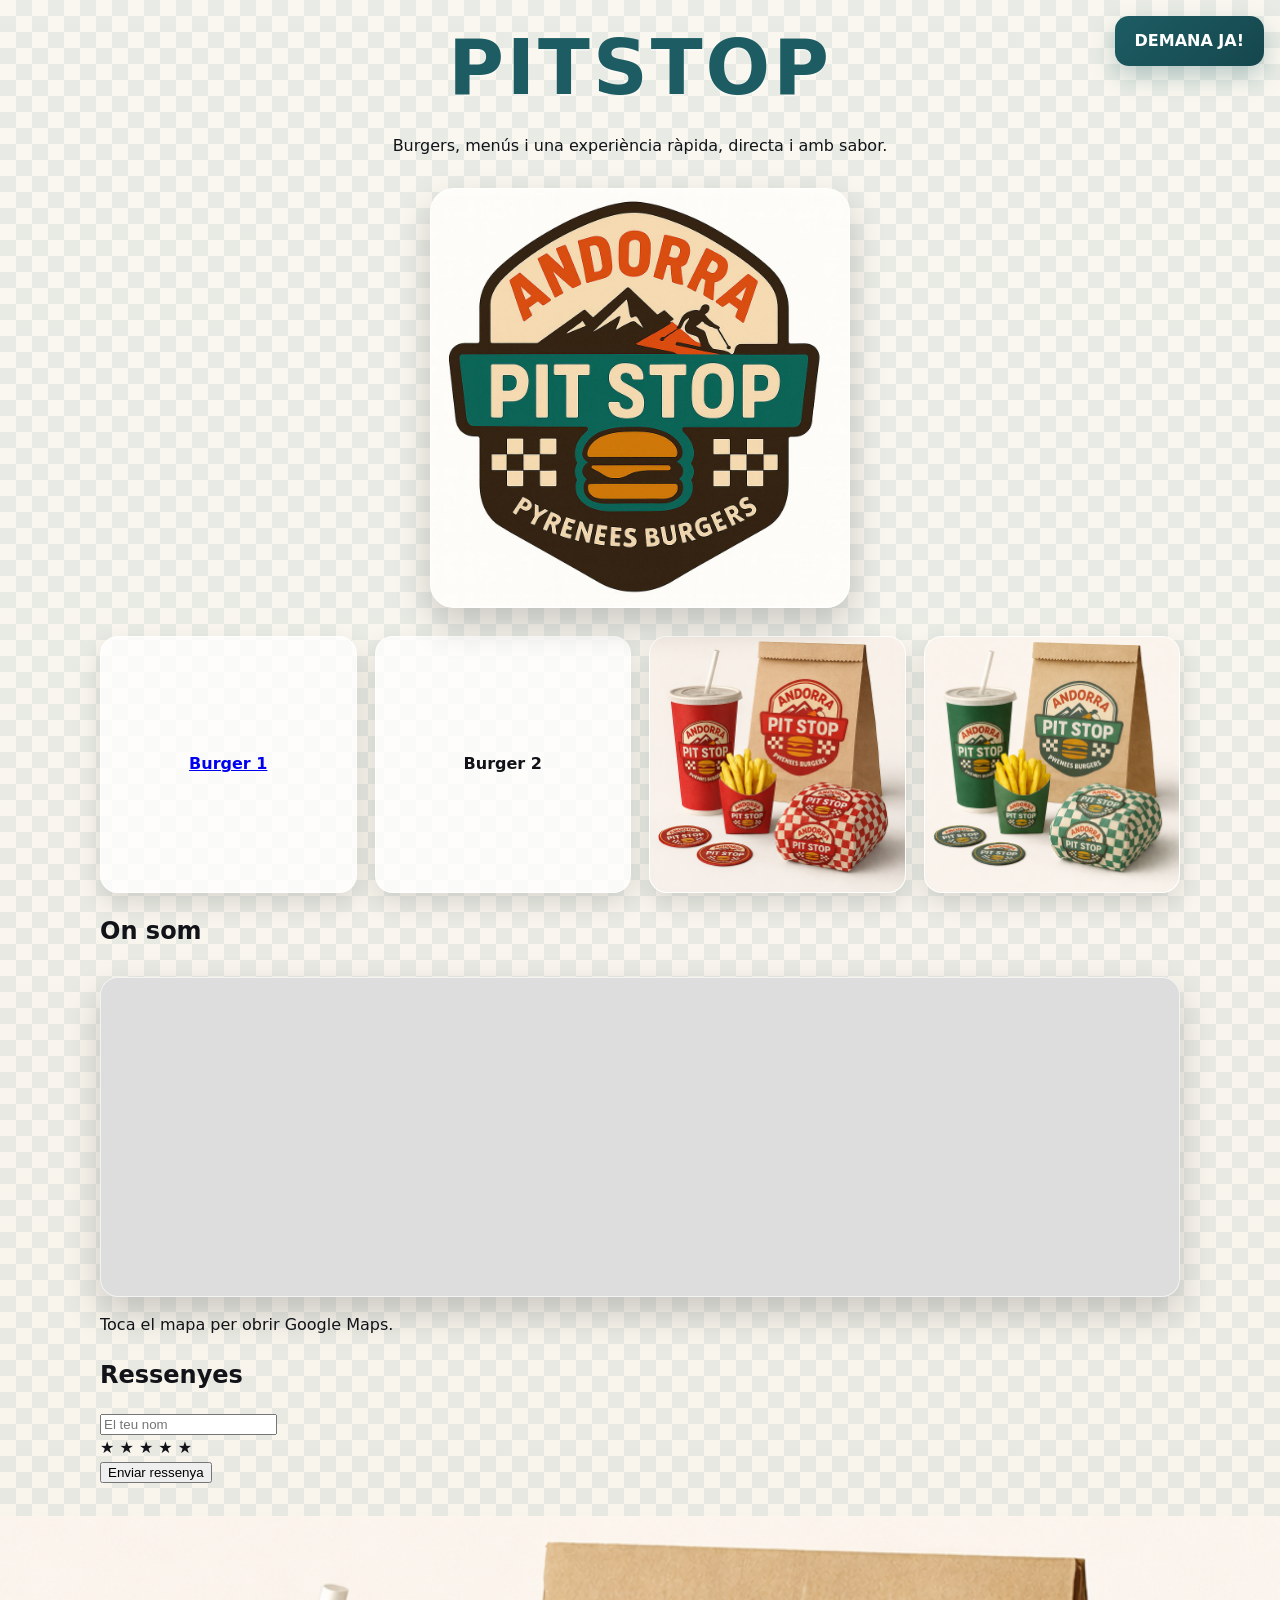
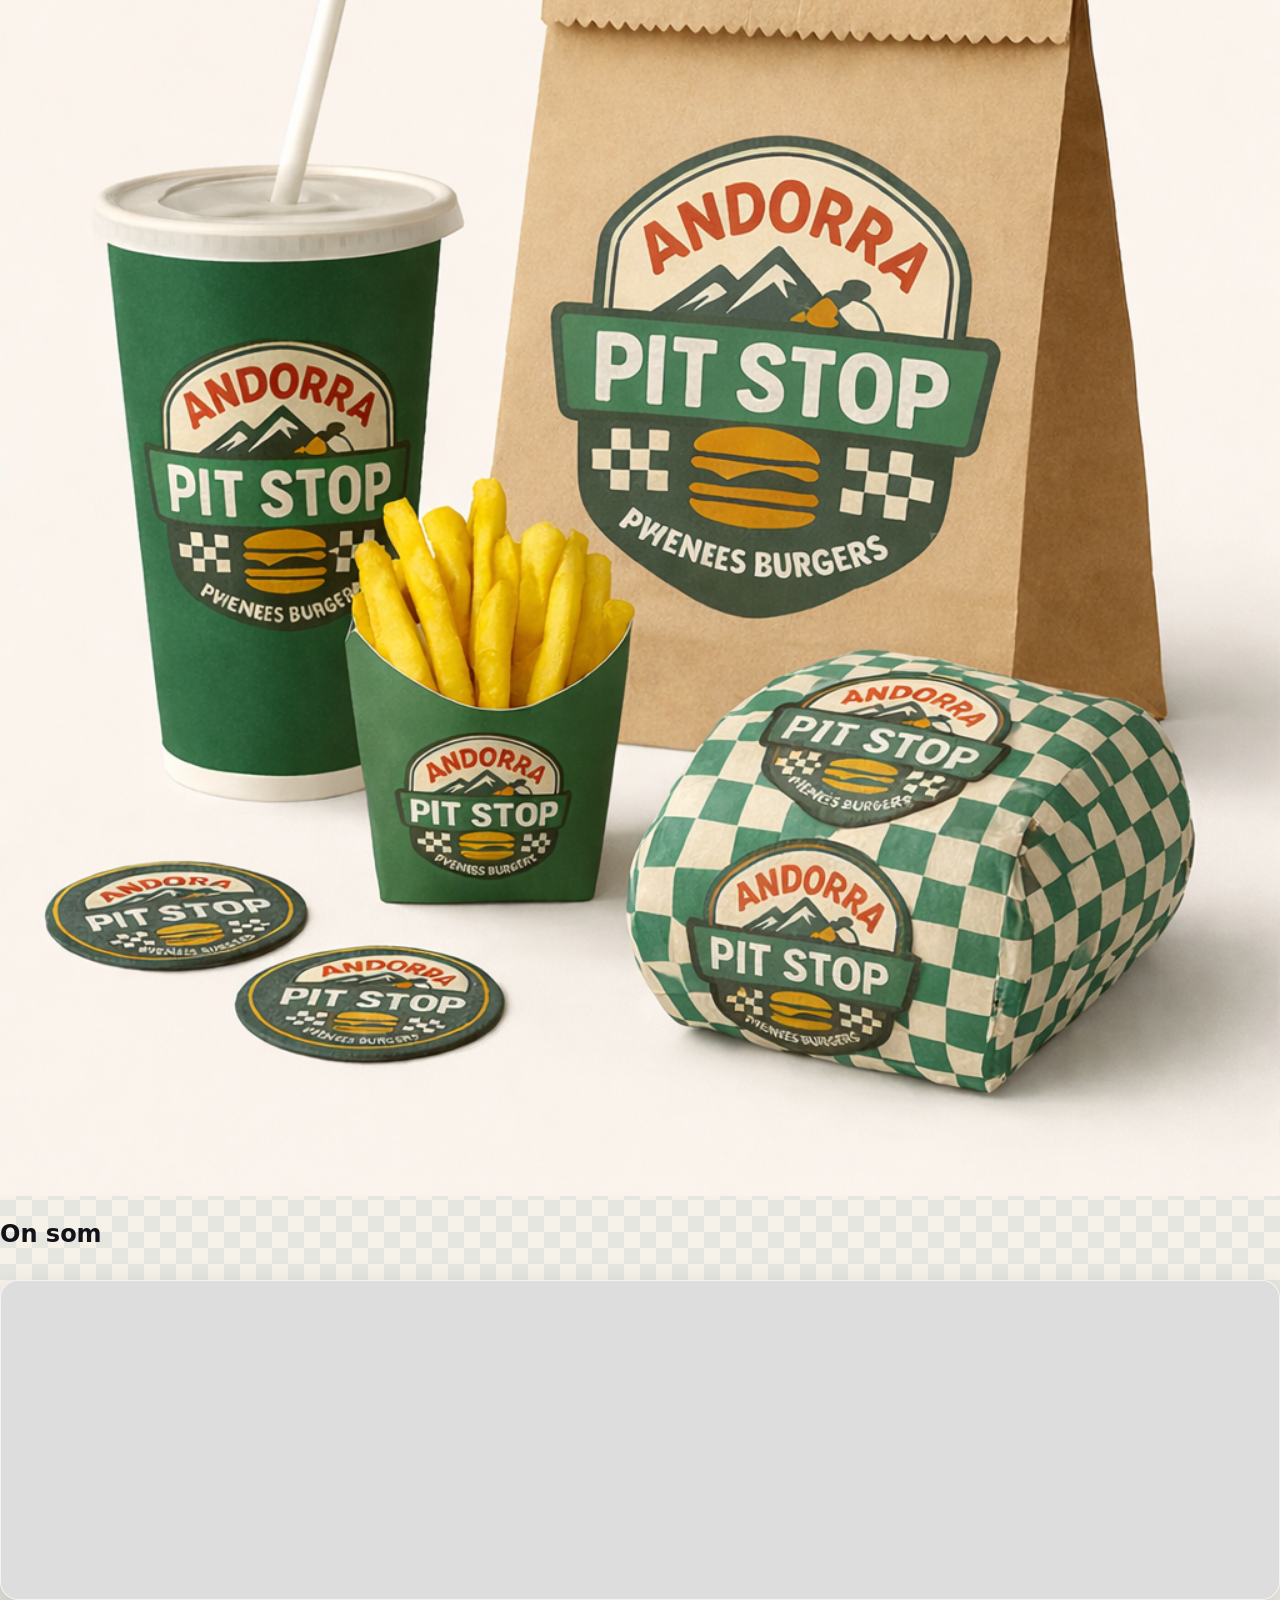
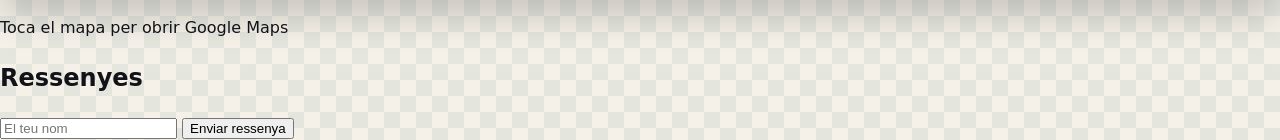
==== index.html @ 6b544244 "index.html" ====
<!doctype html>
<html lang="ca">
<head>
  <meta charset="utf-8">
  <meta name="viewport" content="width=device-width, initial-scale=1">
  <title>PitStop | Burgers & Menús</title>
  <meta name="description" content="PitStop: hamburgueses, menús i comandes ràpides. Descobreix el nostre espai i demana fàcilment.">
  <link rel="stylesheet" href="styles.css">
</head>

<body>
  <img src="eskiador.jpg" alt="Esquiador PitStop" class="ski-cross">

  <a href="comanda.html" class="order-btn">DEMANA JA!</a>

  <main class="wrap">
    <header class="top">
      <h1 class="title">PITSTOP</h1>
      <p class="subtitle">Burgers, menús i una experiència ràpida, directa i amb sabor.</p>

      <div class="billboard" aria-label="Galeria destacada de PitStop">
        <img id="billboardImg" src="logo.jpg" alt="Imatge destacada de PitStop">
      </div>
    </header>

    <section class="grid" aria-label="Productes destacats">
      <a
        class="card buy"
        href="https://wa.me/376000000?text=Hola%20PitStop%2C%20vull%201%20Burger%201%2E"
        target="_blank"
        rel="noopener"
        aria-label="Demanar Burger 1 per WhatsApp">
        Burger 1
      </a>

      <div class="card" aria-label="Burger 2">
        Burger 2
      </div>

      <div class="card menu-card" aria-label="Menú Smash">
        <img src="menu-smash.jpg" alt="Menú Smash" class="menu-img">
      </div>

      <div class="card menu-card" aria-label="Menú Normal">
        <img src="menu-normal.jpg" alt="Menú Normal" class="menu-img">
      </div>
    </section>

    <section class="location" aria-labelledby="location-title">
      <h2 id="location-title">On som</h2>

      <div class="map">
        <iframe
          src="https://www.google.com/maps/embed?pb=!1m18!1m12!1m3!1d3025.758367980422!2d1.635220140494224!3d42.58123352121971!2m3!1f0!2f0!2f0!3f0!3m2!1i1024!2i768!4f13.1!3m3!1m2!1s0x12af63008f0b2885%3A0xf65c1738ff2b8230!2sHotel%20Segle%20XX%20Andorra!5e1!3m2!1sca!2ses!4v1765742271451!5m2!1sca!2ses"
          allowfullscreen=""
          loading="lazy"
          referrerpolicy="no-referrer-when-downgrade"
          title="Mapa de la ubicació de PitStop">
        </iframe>
      </div>

      <p>Toca el mapa per obrir Google Maps.</p>
    </section>

    <section class="reviews" aria-labelledby="reviews-title">
      <h2 id="reviews-title">Ressenyes</h2>

      <form id="reviewForm" class="review-form">
        <input
          type="text"
          id="name"
          name="name"
          placeholder="El teu nom"
          required
        >

        <div class="stars" aria-label="Valoració">
          <span data-value="1" role="button" tabindex="0">★</span>
          <span data-value="2" role="button" tabindex="0">★</span>
          <span data-value="3" role="button" tabindex="0">★</span>
          <span data-value="4" role="button" tabindex="0">★</span>
          <span data-value="5" role="button" tabindex="0">★</span>
        </div>

        <input type="hidden" id="rating" name="rating" value="0">

        <button type="submit">Enviar ressenya</button>
      </form>

      <div id="reviewsList" class="reviews-list" aria-live="polite"></div>
    </section>
  </main>

  <script src="slider.js"></script>
</body>
</html>        <img src="menu-normal.jpg" alt="Menú Normal" class="menu-img">
      </div>
    </section>

    <section class="location">
      <h2>On som</h2>
      <div class="map">
        <iframe
  src="https://www.google.com/maps/embed?pb=!1m18!1m12!1m3!1d3025.758367980422!2d1.635220140494224!3d42.58123352121971!2m3!1f0!2f0!3f0!3m2!1i1024!2i768!4f13.1!3m3!1m2!1s0x12af63008f0b2885%3A0xf65c1738ff2b8230!2sHotel%20Segle%20XX%20Andorra!5e1!3m2!1sca!2ses!4v1765742271451!5m2!1sca!2ses"
  allowfullscreen=""
  loading="lazy"
  referrerpolicy="no-referrer-when-downgrade"></iframe>

      </div>
      <p>Toca el mapa per obrir Google Maps</p>
    </section>

    <section class="reviews">
      <h2>Ressenyes</h2>
      <form class="review-form">
        <input type="text" placeholder="El teu nom" required>
        <button type="submit">Enviar ressenya</button>
      </form>
    </section>
  </main>

  <script src="slider.js"></script>
  <img src="eskiador.jpg" alt="Esquiador PitStop" class="ski-cross">
</body>
</html>
---- styles.css ----
:root{
  --cream: #f5f1e8;
  --green: #1d5c63;
  --green-dark: #15474d;
  --dark: #111318;
  --red: #d32f2f;
  --white: #ffffff;
  --shadow-soft: 0 10px 24px rgba(0,0,0,.12);
  --shadow-medium: 0 16px 36px rgba(0,0,0,.18);
  --radius: 18px;
  --radius-lg: 24px;
  --transition: 0.28s ease;
}

*{
  box-sizing: border-box;
}

html{
  scroll-behavior: smooth;
}

body{
  margin: 0;
  font-family: system-ui, -apple-system, BlinkMacSystemFont, "Segoe UI", sans-serif;
  color: var(--dark);
  background:
    linear-gradient(45deg,
      rgba(29,92,99,.08) 25%,
      transparent 25%,
      transparent 75%,
      rgba(29,92,99,.08) 75%,
      rgba(29,92,99,.08)
    ) 0 0 / 32px 32px,
    linear-gradient(45deg,
      rgba(29,92,99,.08) 25%,
      transparent 25%,
      transparent 75%,
      rgba(29,92,99,.08) 75%,
      rgba(29,92,99,.08)
    ) 16px 16px / 32px 32px,
    linear-gradient(180deg, #faf7f0 0%, var(--cream) 100%);
  line-height: 1.5;
}

/* CONTENIDOR GENERAL */
.wrap{
  max-width: 1120px;
  margin: 0 auto;
  padding: 32px 20px;
}

/* HEADER / HERO */
.top{
  display: flex;
  flex-direction: column;
  align-items: center;
  gap: 14px;
  text-align: center;
  margin-bottom: 28px;
}

.title{
  margin: 0;
  font-size: clamp(40px, 7vw, 76px);
  font-weight: 900;
  letter-spacing: 3px;
  color: var(--green);
  line-height: 0.95;
  text-transform: uppercase;
  text-shadow: 0 2px 0 rgba(255,255,255,.35);
}

/* IMATGE PRINCIPAL */
.billboard{
  width: min(420px, 88vw);
  min-height: 250px;
  border-radius: var(--radius-lg);
  background: rgba(255,255,255,.88);
  backdrop-filter: blur(6px);
  -webkit-backdrop-filter: blur(6px);
  display: flex;
  align-items: center;
  justify-content: center;
  box-shadow: var(--shadow-medium);
  border: 1px solid rgba(255,255,255,.65);
  overflow: hidden;
  transition: transform var(--transition), box-shadow var(--transition);
}

.billboard:hover{
  transform: translateY(-4px);
  box-shadow: 0 20px 44px rgba(0,0,0,.20);
}

#billboardImg{
  width: 100%;
  height: 100%;
  object-fit: contain;
  display: block;
}

/* GRAELLA */
.grid{
  display: grid;
  grid-template-columns: repeat(4, 1fr);
  gap: 18px;
  margin-top: 28px;
}

/* TARGETES */
.card{
  min-height: 240px;
  border-radius: var(--radius);
  display: flex;
  align-items: center;
  justify-content: center;
  font-weight: 800;
  background: rgba(255,255,255,.78);
  border: 1px solid rgba(255,255,255,.7);
  box-shadow: var(--shadow-soft);
  overflow: hidden;
  transition:
    transform var(--transition),
    box-shadow var(--transition),
    background var(--transition);
}

.card:hover{
  transform: translateY(-6px);
  box-shadow: 0 18px 34px rgba(0,0,0,.16);
  background: rgba(255,255,255,.92);
}

.menu-img{
  width: 100%;
  height: 100%;
  object-fit: contain;
  display: block;
}

/* BOTÓ FIX */
.order-btn{
  position: fixed;
  top: 16px;
  right: 16px;
  z-index: 1000;
  padding: 13px 20px;
  background: linear-gradient(135deg, var(--green) 0%, var(--green-dark) 100%);
  color: var(--white);
  font-weight: 800;
  border-radius: 14px;
  text-decoration: none;
  box-shadow: 0 10px 24px rgba(29,92,99,.28);
  transition:
    transform var(--transition),
    box-shadow var(--transition),
    filter var(--transition);
}

.order-btn:hover{
  transform: translateY(-2px) scale(1.02);
  box-shadow: 0 14px 30px rgba(29,92,99,.34);
  filter: brightness(1.04);
}

.order-btn:active{
  transform: translateY(0) scale(.99);
}

/* MAPA */
.map{
  width: 100%;
  height: 320px;
  margin-top: 28px;
  border-radius: var(--radius);
  overflow: hidden;
  box-shadow: var(--shadow-medium);
  border: 1px solid rgba(255,255,255,.65);
  background: #ddd;
}

.map iframe{
  width: 100%;
  height: 100%;
  border: 0;
  display: block;
}

/* ESQUIADOR */
.ski-cross{
  position: fixed;
  width: 70px;
  height: auto;
  left: -90px;
  top: 15vh;
  z-index: 9999;
  pointer-events: none;
  animation: skiCross 6s linear infinite;
  opacity: 0;
  will-change: transform, opacity;
}

@keyframes skiCross{
  0%{
    transform: translate(0, 0) rotate(-15deg);
    opacity: 0;
  }
  10%{
    opacity: 1;
  }
  100%{
    transform: translate(140vw, 110vh) rotate(15deg);
    opacity: 0;
  }
}

/* RESPONSIVE */
@media (max-width: 992px){
  .grid{
    grid-template-columns: repeat(2, 1fr);
  }

  .card{
    min-height: 220px;
  }
}

@media (max-width: 768px){
  .wrap{
    padding: 24px 16px;
  }

  .ski-cross{
    display: none;
  }

  .map{
    height: 280px;
  }
}

@media (max-width: 520px){
  .grid{
    grid-template-columns: 1fr;
  }

  .title{
    letter-spacing: 1.5px;
  }

  .billboard{
    min-height: 220px;
    border-radius: 20px;
  }

  .card{
    min-height: 200px;
  }

  .order-btn{
    top: auto;
    right: 14px;
    bottom: 14px;
    padding: 12px 18px;
    border-radius: 999px;
  }
}
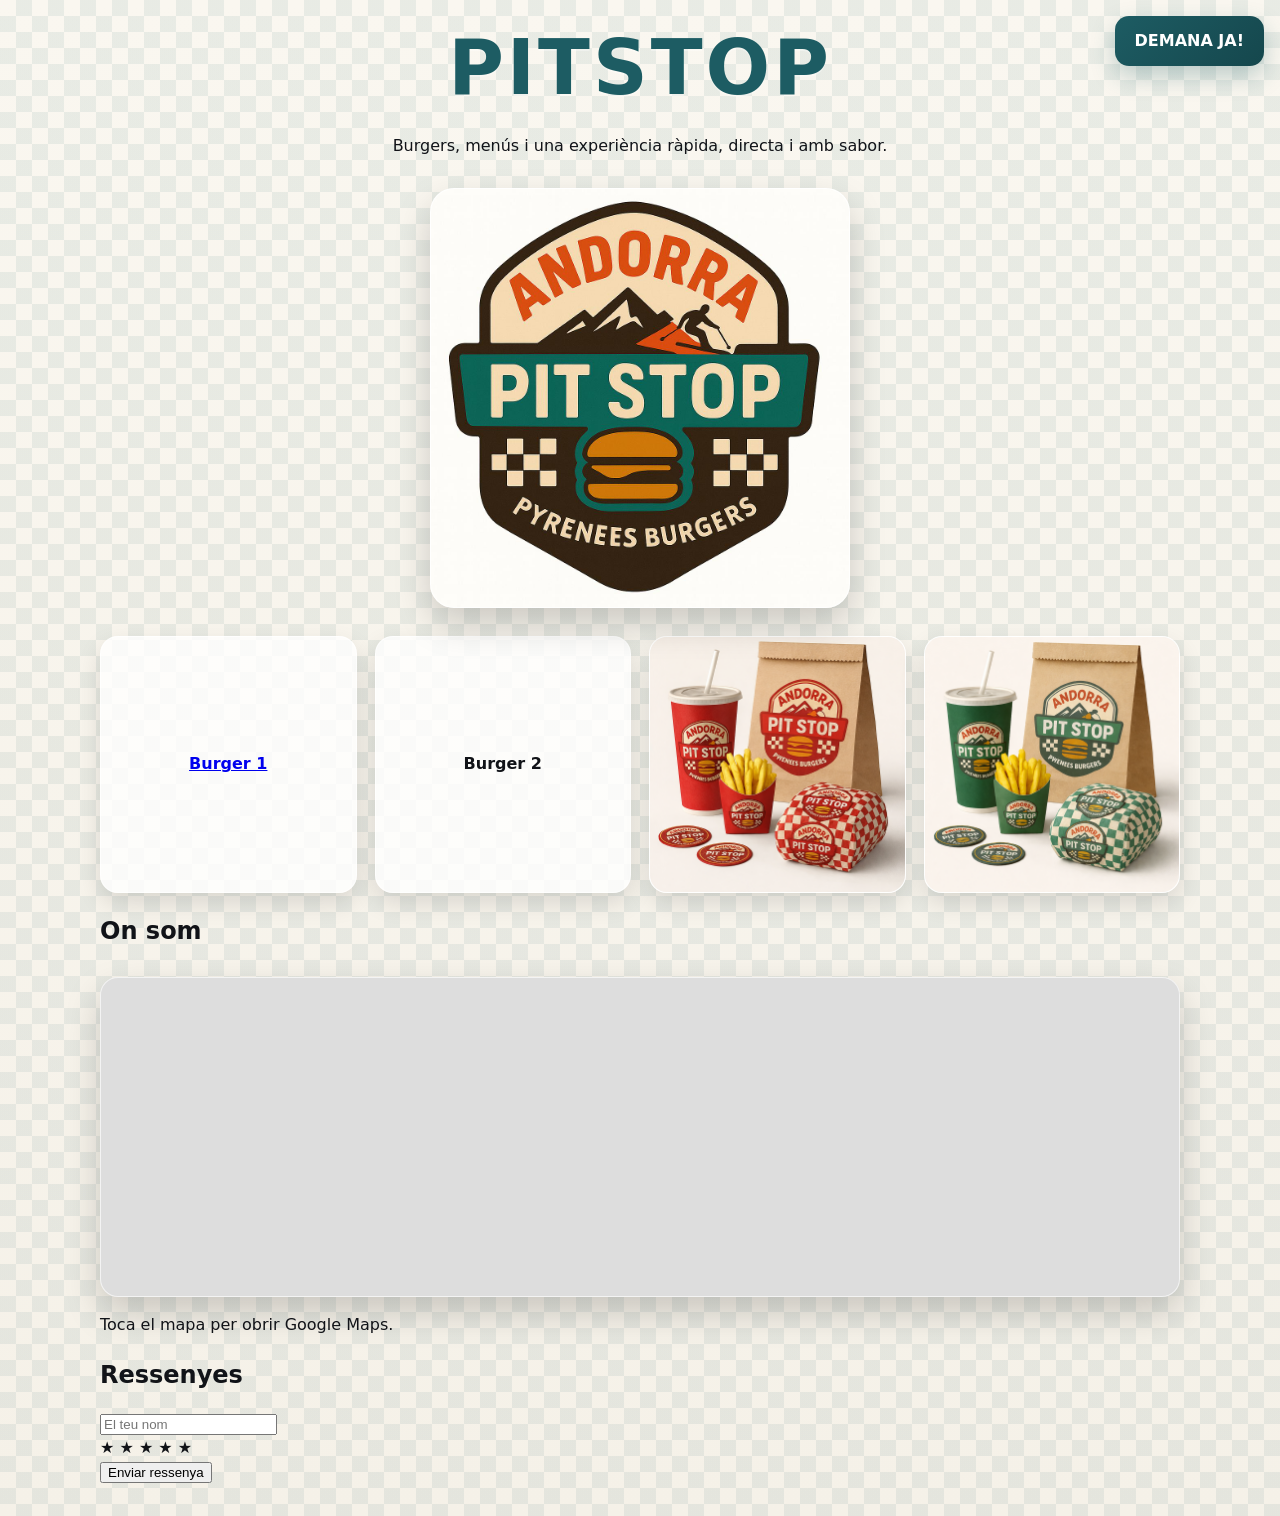
==== commit 638f0365: "index.html Removed sections for location and reviews from the HTML file." ====
--- a/index.html
+++ b/index.html
@@ -93,33 +93,4 @@
 
   <script src="slider.js"></script>
 </body>
-</html>        <img src="menu-normal.jpg" alt="Menú Normal" class="menu-img">
-      </div>
-    </section>
-
-    <section class="location">
-      <h2>On som</h2>
-      <div class="map">
-        <iframe
-  src="https://www.google.com/maps/embed?pb=!1m18!1m12!1m3!1d3025.758367980422!2d1.635220140494224!3d42.58123352121971!2m3!1f0!2f0!3f0!3m2!1i1024!2i768!4f13.1!3m3!1m2!1s0x12af63008f0b2885%3A0xf65c1738ff2b8230!2sHotel%20Segle%20XX%20Andorra!5e1!3m2!1sca!2ses!4v1765742271451!5m2!1sca!2ses"
-  allowfullscreen=""
-  loading="lazy"
-  referrerpolicy="no-referrer-when-downgrade"></iframe>
-
-      </div>
-      <p>Toca el mapa per obrir Google Maps</p>
-    </section>
-
-    <section class="reviews">
-      <h2>Ressenyes</h2>
-      <form class="review-form">
-        <input type="text" placeholder="El teu nom" required>
-        <button type="submit">Enviar ressenya</button>
-      </form>
-    </section>
-  </main>
-
-  <script src="slider.js"></script>
-  <img src="eskiador.jpg" alt="Esquiador PitStop" class="ski-cross">
-</body>
 </html>
